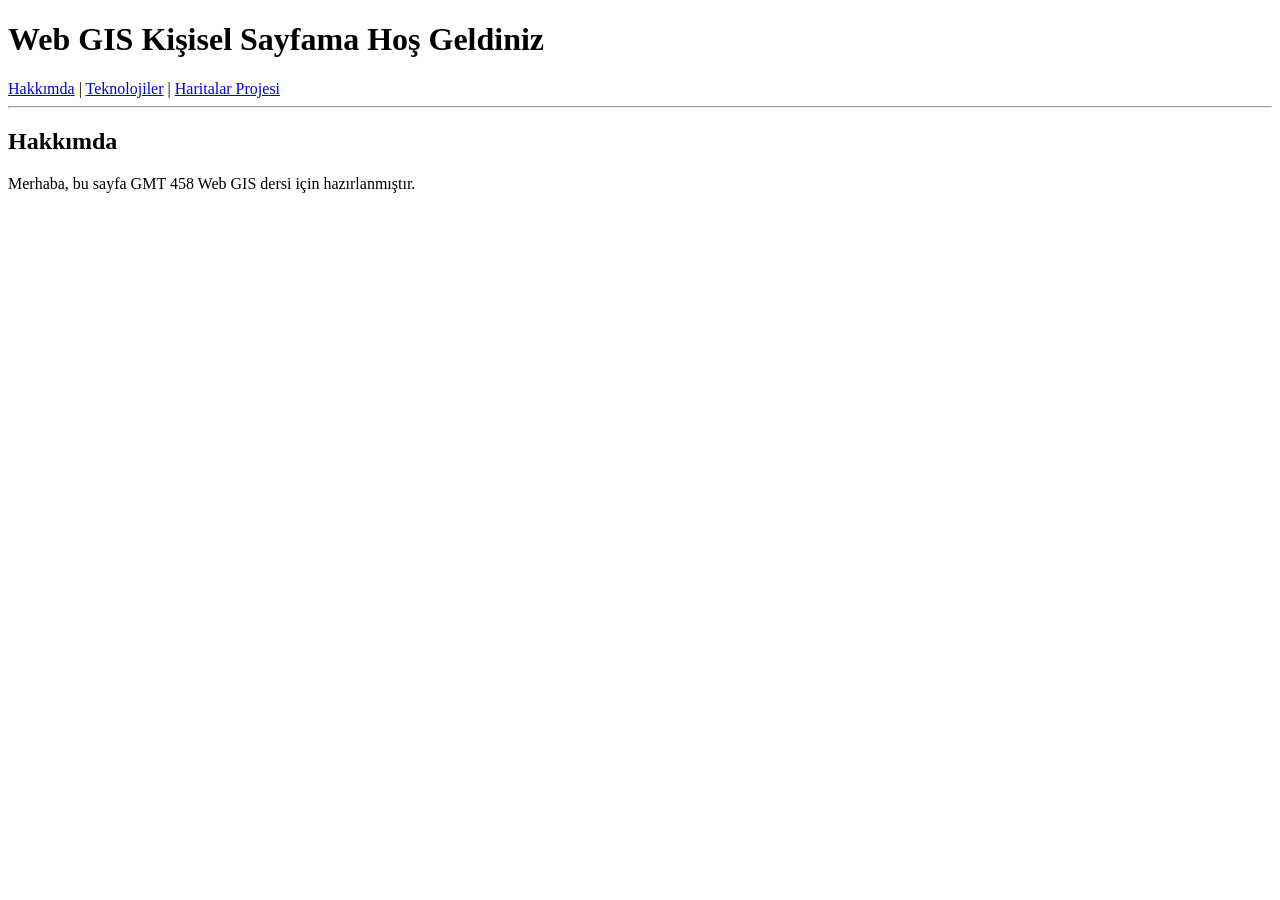
==== index.html @ f8061fa5 "first commit: 3 ana html dosyası oluşturuldu" ====
<!DOCTYPE html>
<html lang="en">

<head>
    <meta charset="UTF-8">
    <meta name="viewport" content="width=device-width, initial-scale=1.0">
    <title>Kişisel Web Sayfası - Web GIS</title>
</head>

<body>
    <h1>Web GIS Kişisel Sayfama Hoş Geldiniz</h1>
    <nav>
        <a href="index.html">Hakkımda</a> |
        <a href="technologies.html">Teknolojiler</a> |
        <a href="maps.html">Haritalar Projesi</a>
    </nav>
    <hr>
    <h2>Hakkımda</h2>
    <p>Merhaba, bu sayfa GMT 458 Web GIS dersi için hazırlanmıştır.</p>
</body>

</html>
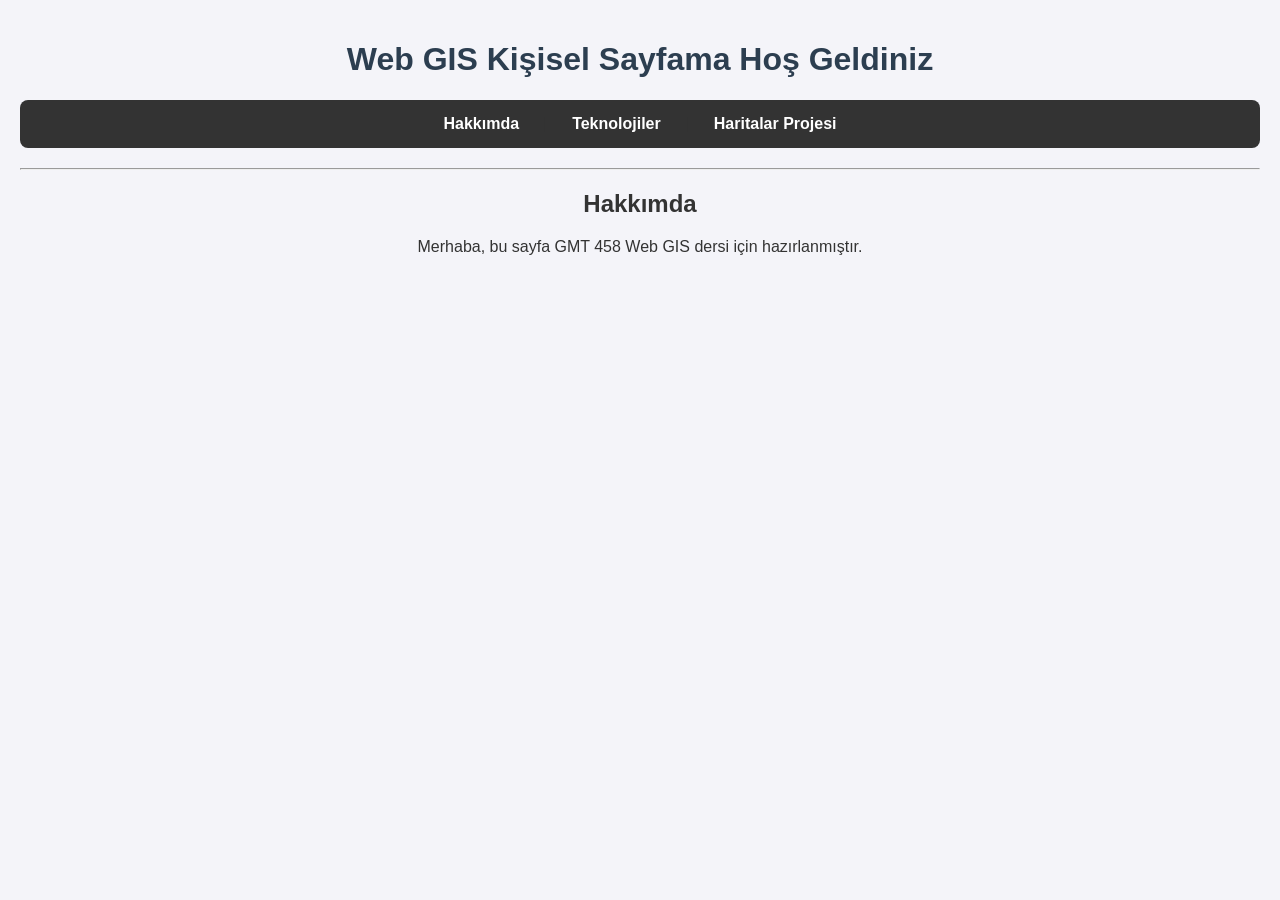
==== commit da80c992: "css tasarımı ve resimli tablo eklendi" ====
--- a/index.html
+++ b/index.html
@@ -5,6 +5,7 @@
     <meta charset="UTF-8">
     <meta name="viewport" content="width=device-width, initial-scale=1.0">
     <title>Kişisel Web Sayfası - Web GIS</title>
+    <link rel="stylesheet" href="style.css">
 </head>
 
 <body>
--- a/style.css
+++ b/style.css
@@ -0,0 +1,74 @@
+body {
+    font-family: Arial, sans-serif;
+    background-color: #f4f4f9;
+    color: #333;
+    margin: 0;
+    padding: 20px;
+    text-align: center;
+}
+
+
+nav {
+    background-color: #333;
+    padding: 15px;
+    border-radius: 8px;
+    margin-bottom: 20px;
+}
+
+nav a {
+    color: white;
+    text-decoration: none;
+    font-weight: bold;
+    padding: 10px 20px;
+}
+
+nav a:hover {
+    background-color: #555;
+    border-radius: 4px;
+}
+
+
+h1 {
+    color: #2c3e50;
+    animation: asagidanKayma 1.5s ease-out;
+}
+
+
+@keyframes asagidanKayma {
+    0% {
+        transform: translateY(-50px);
+        opacity: 0;
+    }
+
+    100% {
+        transform: translateY(0);
+        opacity: 1;
+    }
+}
+
+/* Tablo Tasarımı */
+.tech-table {
+    margin: 20px auto;
+    border-collapse: collapse;
+    width: 80%;
+    background-color: white;
+}
+
+.tech-table th,
+.tech-table td {
+    border: 1px solid #ddd;
+    padding: 12px;
+}
+
+.tech-table th {
+    background-color: #333;
+    color: white;
+}
+
+.tech-table tr:nth-child(even) {
+    background-color: #f9f9f9;
+}
+
+.tech-table img {
+    border-radius: 5px;
+}
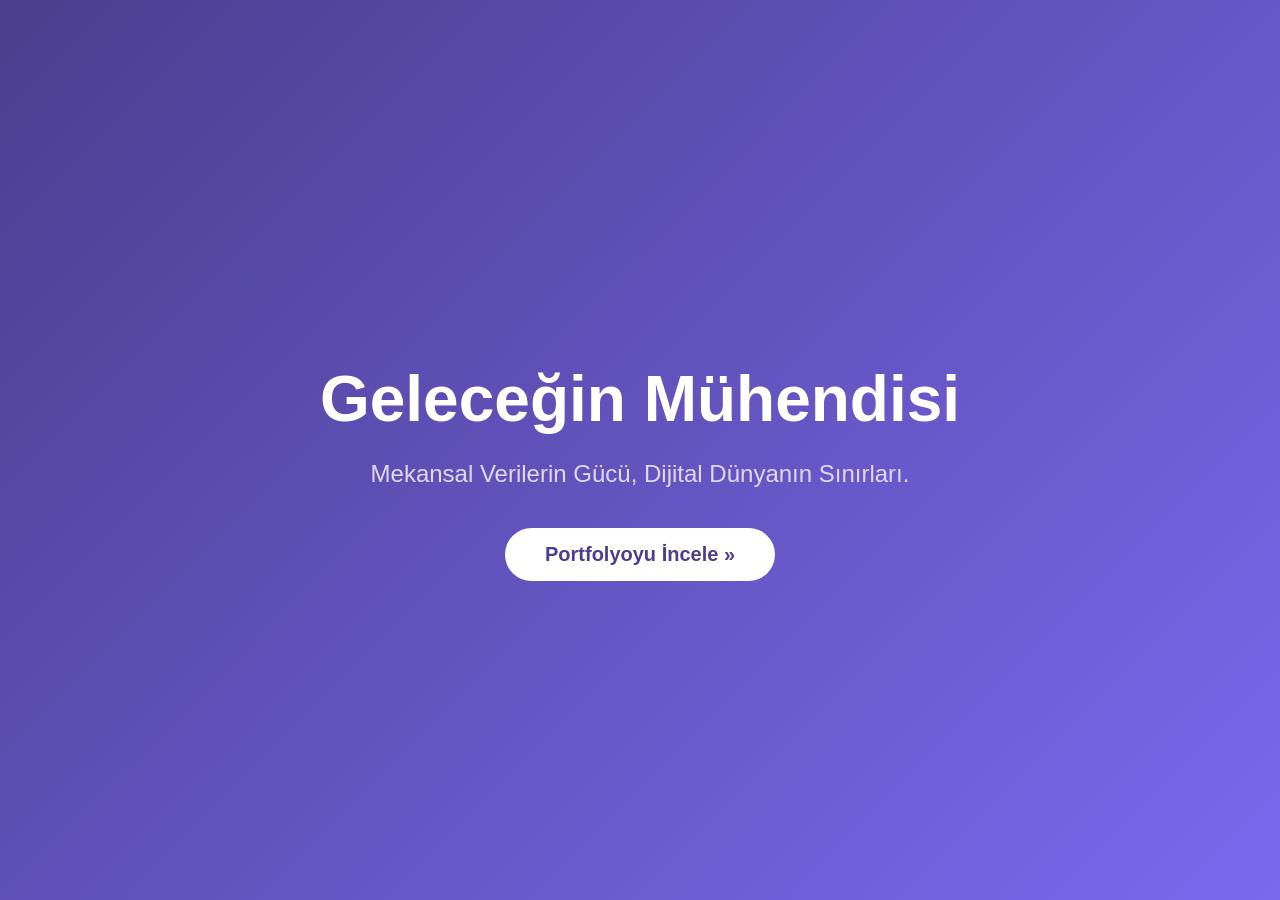
==== commit 535b3e4f: "Tasarımsal güncellemeler yapıldı" ====
--- a/index.html
+++ b/index.html
@@ -4,20 +4,16 @@
 <head>
     <meta charset="UTF-8">
     <meta name="viewport" content="width=device-width, initial-scale=1.0">
-    <title>Kişisel Web Sayfası - Web GIS</title>
+    <title>Oğuz Meriç - Geleceğin Mühendisi</title>
     <link rel="stylesheet" href="style.css">
 </head>
 
-<body>
-    <h1>Web GIS Kişisel Sayfama Hoş Geldiniz</h1>
-    <nav>
-        <a href="index.html">Hakkımda</a> |
-        <a href="technologies.html">Teknolojiler</a> |
-        <a href="maps.html">Haritalar Projesi</a>
-    </nav>
-    <hr>
-    <h2>Hakkımda</h2>
-    <p>Merhaba, bu sayfa GMT 458 Web GIS dersi için hazırlanmıştır.</p>
+<body class="landing-body">
+    <div class="landing-content">
+        <h1>Geleceğin Mühendisi</h1>
+        <p>Mekansal Verilerin Gücü, Dijital Dünyanın Sınırları.</p>
+        <a href="whoami.html" class="enter-btn">Portfolyoyu İncele &raquo;</a>
+    </div>
 </body>
 
 </html>
--- a/style.css
+++ b/style.css
@@ -1,74 +1,394 @@
 body {
-    font-family: Arial, sans-serif;
-    background-color: #f4f4f9;
-    color: #333;
+    font-family: 'Segoe UI', Tahoma, Geneva, Verdana, sans-serif;
+    background-color: #f8f9fa;
+    color: #333333;
     margin: 0;
+    padding: 0;
+    text-align: center;
+    display: flex;
+    flex-direction: column;
+    min-height: 100vh;
+}
+
+.content-wrap {
+    flex: 1;
     padding: 20px;
-    text-align: center;
-}
-
+}
 
 nav {
-    background-color: #333;
+    background-color: #7b68ee;
+    padding: 15px 30px;
+    border-radius: 8px;
+    margin-bottom: 20px;
+    box-shadow: 0 4px 6px rgba(0, 0, 0, 0.1);
+    display: flex;
+    justify-content: space-between;
+    align-items: center;
+}
+
+.nav-center {
+    display: flex;
+    gap: 10px;
+}
+
+nav a {
+    color: white;
+    text-decoration: none;
+    font-weight: bold;
+    padding: 10px 20px;
+    transition: background-color 0.3s;
+    border-radius: 4px;
+}
+
+nav a:hover {
+    background-color: #5a4bcf;
+}
+
+.nav-btn {
+    background-color: #4b3e8e;
+    border-radius: 20px;
+    font-size: 14px;
+}
+
+.nav-btn:hover {
+    background-color: #362c6a;
+}
+
+.hero-section {
+    background: linear-gradient(135deg, #7b68ee, #4b3e8e);
+    color: white;
+    padding: 60px 20px;
+    border-radius: 12px;
+    margin-bottom: 40px;
+    box-shadow: 0 8px 15px rgba(0, 0, 0, 0.1);
+    animation: fadeIn 1s ease-out;
+}
+
+.hero-section h1 {
+    color: white;
+    font-size: 36px;
+    margin-top: 0;
+    animation: none;
+}
+
+.hero-section p {
+    font-size: 18px;
+    max-width: 600px;
+    margin: 0 auto;
+}
+
+h2 {
+    color: #6b5b95;
+}
+
+@keyframes fadeIn {
+    from {
+        opacity: 0;
+        transform: translateY(20px);
+    }
+
+    to {
+        opacity: 1;
+        transform: translateY(0);
+    }
+}
+
+.z-block {
+    display: flex;
+    align-items: center;
+    justify-content: space-between;
+    background-color: white;
+    width: 85%;
+    margin: 30px auto;
+    padding: 30px;
+    border-radius: 12px;
+    box-shadow: 0 4px 10px rgba(0, 0, 0, 0.05);
+    gap: 40px;
+    transition: transform 0.3s ease, box-shadow 0.3s ease;
+    animation: fadeIn 0.8s ease-out forwards;
+    opacity: 0;
+}
+
+.z-block:nth-child(2) {
+    animation-delay: 0.1s;
+}
+
+.z-block:nth-child(3) {
+    animation-delay: 0.3s;
+}
+
+.z-block:nth-child(4) {
+    animation-delay: 0.5s;
+}
+
+.z-block:nth-child(5) {
+    animation-delay: 0.7s;
+}
+
+.z-block:hover {
+    transform: translateY(-8px);
+    box-shadow: 0 12px 24px rgba(0, 0, 0, 0.12);
+}
+
+.z-block.reverse {
+    flex-direction: row-reverse;
+}
+
+.block-img {
+    width: 180px;
+    height: 180px;
+    object-fit: contain;
+}
+
+.round-img {
+    border-radius: 50%;
+    border: 4px solid #7b68ee;
+    background-color: #f8f9fa;
+    object-fit: cover;
+}
+
+.block-text {
+    flex: 1;
+}
+
+.text-left {
+    text-align: left;
+}
+
+.text-right {
+    text-align: right;
+}
+
+.edu-container {
+    margin-top: 20px;
+    position: relative;
+}
+
+.edu-item {
+    background-color: #f4f1fa;
     padding: 15px;
     border-radius: 8px;
-    margin-bottom: 20px;
-}
-
-nav a {
+    color: #4b3e8e;
+    font-weight: bold;
+    cursor: pointer;
+    display: inline-block;
+    position: relative;
+    transition: background-color 0.3s;
+}
+
+.edu-item:hover {
+    background-color: #e0d8f5;
+}
+
+.edu-popup {
+    visibility: hidden;
+    opacity: 0;
+    position: absolute;
+    top: 130%;
+    right: 0;
+    width: 250px;
+    background-color: white;
+    border: 2px solid #7b68ee;
+    border-radius: 12px;
+    padding: 15px;
+    box-shadow: 0 8px 16px rgba(0, 0, 0, 0.15);
+    text-align: center;
+    transition: all 0.3s ease;
+    z-index: 100;
+}
+
+.edu-item:hover .edu-popup {
+    visibility: visible;
+    opacity: 1;
+    top: 110%;
+}
+
+.popup-logo {
+    width: 70px;
+    height: 70px;
+    object-fit: contain;
+    margin-bottom: 10px;
+}
+
+.edu-popup p {
+    font-size: 14px;
+    color: #333333;
+    margin-bottom: 15px;
+}
+
+.map-link-btn {
+    display: inline-block;
+    background-color: #7b68ee;
     color: white;
     text-decoration: none;
-    font-weight: bold;
-    padding: 10px 20px;
-}
-
-nav a:hover {
-    background-color: #555;
-    border-radius: 4px;
-}
-
-
-h1 {
-    color: #2c3e50;
-    animation: asagidanKayma 1.5s ease-out;
-}
-
-
-@keyframes asagidanKayma {
-    0% {
-        transform: translateY(-50px);
-        opacity: 0;
-    }
-
-    100% {
-        transform: translateY(0);
-        opacity: 1;
-    }
-}
-
-/* Tablo Tasarımı */
+    padding: 8px 15px;
+    border-radius: 5px;
+    font-size: 14px;
+    transition: background-color 0.3s;
+}
+
+.map-link-btn:hover {
+    background-color: #5a4bcf;
+}
+
+.location-links ul {
+    display: flex;
+    flex-wrap: wrap;
+    gap: 12px;
+    padding: 0;
+    list-style-type: none;
+    justify-content: flex-end;
+}
+
+.location-links a {
+    display: inline-block;
+    background-color: white;
+    color: #4b3e8e;
+    padding: 8px 18px;
+    border-radius: 20px;
+    font-size: 14px;
+    font-weight: bold;
+    border: 2px solid #7b68ee;
+    text-decoration: none;
+    transition: all 0.3s ease;
+}
+
+.location-links a:hover {
+    background-color: #7b68ee;
+    color: white;
+    transform: scale(1.05);
+}
+
+.mini-map-box {
+    width: 180px;
+    height: 180px;
+    background-color: transparent;
+    border: none;
+    display: flex;
+    align-items: center;
+    justify-content: center;
+}
+
+.mini-map-box img {
+    width: 130px;
+    opacity: 0.9;
+    transition: transform 0.3s ease;
+}
+
+.mini-map-box img:hover {
+    transform: scale(1.1);
+}
+
 .tech-table {
     margin: 20px auto;
     border-collapse: collapse;
     width: 80%;
     background-color: white;
+    box-shadow: 0 4px 8px rgba(0, 0, 0, 0.05);
 }
 
 .tech-table th,
 .tech-table td {
-    border: 1px solid #ddd;
-    padding: 12px;
+    border: 1px solid #e0e0e0;
+    padding: 15px;
 }
 
 .tech-table th {
-    background-color: #333;
+    background-color: #7b68ee;
     color: white;
 }
 
 .tech-table tr:nth-child(even) {
-    background-color: #f9f9f9;
+    background-color: #f4f1fa;
 }
 
 .tech-table img {
     border-radius: 5px;
+}
+
+.map-container {
+    width: 80%;
+    height: 400px;
+    margin: 20px auto;
+    border: 3px solid #7b68ee;
+    border-radius: 8px;
+    box-shadow: 0 4px 8px rgba(0, 0, 0, 0.1);
+}
+
+footer {
+    background-color: #4b3e8e;
+    color: white;
+    text-align: center;
+    padding: 15px;
+    margin-top: auto;
+    font-size: 14px;
+}
+
+/* --- Tam Ekran Ana Sayfa Tasarımı --- */
+.landing-body {
+    margin: 0;
+    padding: 0;
+    min-height: 100vh;
+    background: linear-gradient(135deg, #4b3e8e, #7b68ee);
+    display: flex;
+    justify-content: center;
+    align-items: center;
+    text-align: center;
+    color: white;
+}
+
+.landing-content h1 {
+    font-size: 64px;
+    margin-bottom: 20px;
+    color: white;
+    animation: fadeIn 1s ease-out;
+}
+
+.landing-content p {
+    font-size: 24px;
+    margin-bottom: 40px;
+    color: #e0d8f5;
+    animation: fadeIn 1.5s ease-out;
+}
+
+.enter-btn {
+    display: inline-block;
+    background-color: white;
+    color: #4b3e8e;
+    text-decoration: none;
+    padding: 15px 40px;
+    border-radius: 30px;
+    font-weight: bold;
+    font-size: 20px;
+    transition: transform 0.3s, box-shadow 0.3s, background-color 0.3s;
+    animation: fadeIn 2s ease-out;
+}
+
+.enter-btn:hover {
+    transform: scale(1.05);
+    box-shadow: 0 8px 20px rgba(0, 0, 0, 0.2);
+    background-color: #f4f1fa;
+}
+
+/* --- İkonlu Menü Butonları Tasarımı --- */
+.nav-icons {
+    display: flex;
+    gap: 15px;
+    align-items: center;
+}
+
+.icon-btn {
+    background: none;
+    border: none;
+    color: white;
+    font-size: 26px;
+    cursor: pointer;
+    transition: transform 0.2s, color 0.2s;
+    padding: 0;
+    font-weight: bold;
+}
+
+.icon-btn:hover {
+    transform: scale(1.2);
+    color: #d1c4e9;
 }
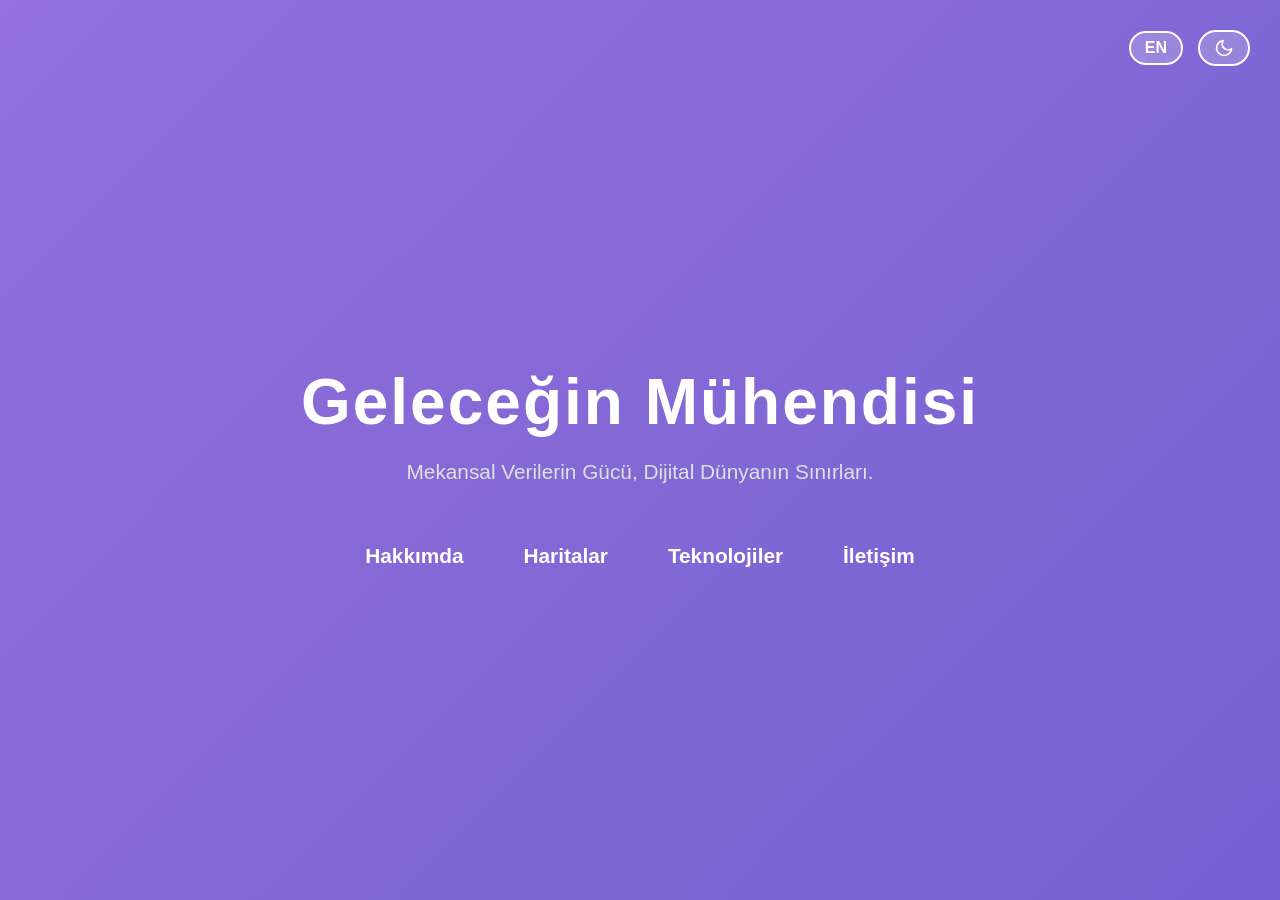
==== commit 2ad7b540: "Güncelleme: Dark Mode, TR/EN dil motoru, dinamik menü ve aktif iletişim formu eklendi" ====
--- a/index.html
+++ b/index.html
@@ -1,19 +1,189 @@
 <!DOCTYPE html>
-<html lang="en">
+<html lang="tr">
 
 <head>
     <meta charset="UTF-8">
     <meta name="viewport" content="width=device-width, initial-scale=1.0">
-    <title>Oğuz Meriç - Geleceğin Mühendisi</title>
+    <title>Ana Sayfa - Web GIS</title>
     <link rel="stylesheet" href="style.css">
+
+    <style>
+        /* ANA SAYFA ÖZEL ARKA PLAN VE YERLEŞİM */
+        body {
+            margin: 0;
+            padding: 0;
+            height: 100vh;
+            display: flex;
+            align-items: center;
+            justify-content: center;
+            overflow: hidden;
+            background: linear-gradient(-45deg, #7b68ee, #4b3e8e, #6a5acd, #9370DB);
+            background-size: 400% 400%;
+            animation: gradientBG 15s ease infinite;
+            transition: background 0.5s ease;
+            font-family: 'Segoe UI', Tahoma, Geneva, Verdana, sans-serif;
+        }
+
+        @keyframes gradientBG {
+            0% {
+                background-position: 0% 50%;
+            }
+
+            50% {
+                background-position: 100% 50%;
+            }
+
+            100% {
+                background-position: 0% 50%;
+            }
+        }
+
+        body.dark-mode {
+            background: linear-gradient(-45deg, #0a0a0a, #1a1a2e, #16213e, #0f3460);
+            background-size: 400% 400%;
+        }
+
+        /* İÇERİK KUTUSU VE YAZILAR */
+        .landing-box {
+            text-align: center;
+            color: white;
+            z-index: 10;
+            animation: fadeIn 1.5s ease-out;
+            padding: 40px;
+        }
+
+        .landing-box h1 {
+            font-size: 4rem;
+            margin-bottom: 15px;
+            letter-spacing: 2px;
+            transition: text-shadow 0.3s ease;
+        }
+
+        body.dark-mode .landing-box h1 {
+            text-shadow: 0 0 20px rgba(179, 157, 219, 0.6);
+        }
+
+        .landing-box p {
+            font-size: 1.3rem;
+            margin-bottom: 50px;
+            color: #e0e0e0;
+            font-weight: 300;
+            transition: color 0.3s ease;
+        }
+
+        body.dark-mode .landing-box p {
+            color: #b39ddb;
+        }
+
+
+        .landing-nav {
+            display: flex;
+            justify-content: center;
+            gap: 40px;
+            flex-wrap: wrap;
+        }
+
+        .landing-nav a {
+            text-decoration: none;
+            color: white;
+            font-size: 1.3rem;
+            font-weight: bold;
+            padding: 10px;
+            transition: all 0.3s ease;
+            position: relative;
+        }
+
+        .landing-nav a:hover {
+            color: #d1c4e9;
+            transform: translateY(-3px);
+            text-shadow: 0 4px 10px rgba(255, 255, 255, 0.4);
+        }
+
+        body.dark-mode .landing-nav a:hover {
+            color: #b39ddb;
+            text-shadow: 0 4px 10px rgba(179, 157, 219, 0.6);
+        }
+
+        /* SAĞ ÜST KONTROLLER */
+        .top-right-controls {
+            position: absolute;
+            top: 30px;
+            right: 30px;
+            z-index: 100;
+        }
+    </style>
 </head>
 
-<body class="landing-body">
-    <div class="landing-content">
-        <h1>Geleceğin Mühendisi</h1>
-        <p>Mekansal Verilerin Gücü, Dijital Dünyanın Sınırları.</p>
-        <a href="whoami.html" class="enter-btn">Portfolyoyu İncele &raquo;</a>
+<body>
+
+    <!-- Sağ Üst Tema ve Dil Butonları -->
+    <div class="top-right-controls ui-controls">
+        <button id="langToggle" class="lang-btn" onclick="toggleLanguage()">EN</button>
+        <button id="themeToggle" class="theme-btn" onclick="toggleTheme()"></button>
     </div>
+
+
+    <div class="landing-box">
+        <h1 data-tr="Geleceğin Mühendisi" data-en="Engineer of the Future">Geleceğin Mühendisi</h1>
+        <p data-tr="Mekansal Verilerin Gücü, Dijital Dünyanın Sınırları."
+            data-en="Power of Spatial Data, Boundaries of the Digital World.">Mekansal Verilerin Gücü, Dijital Dünyanın
+            Sınırları.</p>
+
+        <div class="landing-nav">
+            <a href="whoami.html" data-tr="Hakkımda" data-en="About Me">Hakkımda</a>
+            <a href="maps.html" data-tr="Haritalar" data-en="Maps">Haritalar</a>
+            <a href="technologies.html" data-tr="Teknolojiler" data-en="Technologies">Teknolojiler</a>
+            <a href="contact.html" data-tr="İletişim" data-en="Contact">İletişim</a>
+        </div>
+    </div>
+
+    <!-- TEMA VE DİL SİSTEMİ SCRIPT'I -->
+    <script>
+        const sunIcon = `<svg viewBox="0 0 24 24" stroke="white" stroke-width="2" fill="none" stroke-linecap="round" stroke-linejoin="round"><circle cx="12" cy="12" r="5"></circle><line x1="12" y1="1" x2="12" y2="3"></line><line x1="12" y1="21" x2="12" y2="23"></line><line x1="4.22" y1="4.22" x2="5.64" y2="5.64"></line><line x1="18.36" y1="18.36" x2="19.78" y2="19.78"></line><line x1="1" y1="12" x2="3" y2="12"></line><line x1="21" y1="12" x2="23" y2="12"></line><line x1="4.22" y1="19.78" x2="5.64" y2="18.36"></line><line x1="18.36" y1="5.64" x2="19.78" y2="4.22"></line></svg>`;
+        const moonIcon = `<svg viewBox="0 0 24 24" stroke="white" stroke-width="2" fill="none" stroke-linecap="round" stroke-linejoin="round"><path d="M21 12.79A9 9 0 1 1 11.21 3 7 7 0 0 0 21 12.79z"></path></svg>`;
+
+        function toggleTheme() {
+            const body = document.body;
+            body.classList.toggle('dark-mode');
+            const themeBtn = document.getElementById('themeToggle');
+
+            if (body.classList.contains('dark-mode')) {
+                themeBtn.innerHTML = sunIcon;
+                localStorage.setItem('theme', 'dark');
+            } else {
+                themeBtn.innerHTML = moonIcon;
+                localStorage.setItem('theme', 'light');
+            }
+        }
+
+        let currentLang = localStorage.getItem('lang') || 'tr';
+
+        function toggleLanguage() {
+            currentLang = currentLang === 'tr' ? 'en' : 'tr';
+            localStorage.setItem('lang', currentLang);
+            applyLanguage();
+        }
+
+        function applyLanguage() {
+            const elements = document.querySelectorAll('[data-tr]');
+            elements.forEach(el => {
+                el.innerHTML = el.getAttribute(`data-${currentLang}`);
+            });
+            const langBtn = document.getElementById('langToggle');
+            if (langBtn) langBtn.textContent = currentLang === 'tr' ? 'EN' : 'TR';
+        }
+
+        window.onload = () => {
+            const themeBtn = document.getElementById('themeToggle');
+            if (localStorage.getItem('theme') === 'dark') {
+                document.body.classList.add('dark-mode');
+                if (themeBtn) themeBtn.innerHTML = sunIcon;
+            } else {
+                if (themeBtn) themeBtn.innerHTML = moonIcon;
+            }
+            applyLanguage();
+        };
+    </script>
 </body>
 
 </html>
--- a/style.css
+++ b/style.css
@@ -107,6 +107,9 @@
     transition: transform 0.3s ease, box-shadow 0.3s ease;
     animation: fadeIn 0.8s ease-out forwards;
     opacity: 0;
+
+    position: relative;
+    z-index: 1;
 }
 
 .z-block:nth-child(2) {
@@ -128,6 +131,8 @@
 .z-block:hover {
     transform: translateY(-8px);
     box-shadow: 0 12px 24px rgba(0, 0, 0, 0.12);
+
+    z-index: 10;
 }
 
 .z-block.reverse {
@@ -306,15 +311,6 @@
     border-radius: 5px;
 }
 
-.map-container {
-    width: 80%;
-    height: 400px;
-    margin: 20px auto;
-    border: 3px solid #7b68ee;
-    border-radius: 8px;
-    box-shadow: 0 4px 8px rgba(0, 0, 0, 0.1);
-}
-
 footer {
     background-color: #4b3e8e;
     color: white;
@@ -391,4 +387,367 @@
 .icon-btn:hover {
     transform: scale(1.2);
     color: #d1c4e9;
+}
+
+/* --- Modern Harita ve Hızlı Menü Tasarımı --- */
+.map-container {
+    width: 85%;
+    height: 450px;
+    margin: 0 auto 40px auto;
+    border: none;
+    border-radius: 16px;
+    box-shadow: 0 10px 30px rgba(123, 104, 238, 0.2);
+    overflow: hidden;
+    position: relative;
+    z-index: 1;
+}
+
+.map-controls {
+    display: flex;
+    justify-content: center;
+    gap: 12px;
+    margin-bottom: 20px;
+    flex-wrap: wrap;
+    padding: 0 20px;
+}
+
+.map-btn {
+    background-color: white;
+    color: #4b3e8e;
+    border: 2px solid #7b68ee;
+    padding: 8px 18px;
+    border-radius: 20px;
+    cursor: pointer;
+    font-weight: bold;
+    font-size: 14px;
+    transition: all 0.3s ease;
+}
+
+.map-btn:hover {
+    background-color: #7b68ee;
+    color: white;
+    transform: translateY(-3px);
+    box-shadow: 0 5px 15px rgba(123, 104, 238, 0.3);
+}
+
+/* --- TEKNOLOJİ KARTLARI TASARIMI --- */
+.tech-header {
+    text-align: center;
+    margin-bottom: 40px;
+    animation: fadeIn 1s ease-out;
+}
+
+.tech-header h2 {
+    color: #4b3e8e;
+    font-size: 32px;
+}
+
+.tech-header p {
+    color: #555;
+    font-size: 18px;
+}
+
+.tech-grid {
+    display: grid;
+    grid-template-columns: repeat(auto-fit, minmax(280px, 1fr));
+    gap: 30px;
+    padding: 20px;
+    width: 90%;
+    margin: 0 auto 60px auto;
+}
+
+.tech-card {
+    background-color: white;
+    border-radius: 16px;
+    padding: 40px 20px;
+    text-align: center;
+    box-shadow: 0 4px 10px rgba(0, 0, 0, 0.05);
+    transition: transform 0.3s ease, box-shadow 0.3s ease;
+    animation: fadeIn 1.2s ease-out forwards;
+    position: relative;
+    z-index: 1;
+}
+
+.tech-card:hover {
+    transform: translateY(-12px);
+    box-shadow: 0 15px 30px rgba(123, 104, 238, 0.2);
+    z-index: 10;
+}
+
+.tech-icon {
+    width: 80px;
+    height: 80px;
+    margin-bottom: 20px;
+    transition: transform 0.3s ease;
+}
+
+.tech-card:hover .tech-icon {
+    transform: scale(1.15);
+}
+
+.tech-card h3 {
+    color: #4b3e8e;
+    margin-bottom: 15px;
+    font-size: 22px;
+}
+
+.tech-card p {
+    font-size: 15px;
+    color: #555;
+    line-height: 1.6;
+}
+
+/* --- CONTACT ME SAYFASI TASARIMI --- */
+.contact-container {
+    width: 85%;
+    margin: 0 auto 60px auto;
+    animation: fadeIn 1s ease-out;
+}
+
+.contact-header {
+    text-align: center;
+    margin-bottom: 40px;
+}
+
+.contact-header h2 {
+    color: #4b3e8e;
+    font-size: 32px;
+}
+
+.contact-header p {
+    color: #555;
+    font-size: 18px;
+}
+
+.contact-content {
+    display: flex;
+    gap: 40px;
+    flex-wrap: wrap;
+}
+
+.contact-form-box {
+    flex: 2;
+    background-color: white;
+    padding: 40px;
+    border-radius: 16px;
+    box-shadow: 0 4px 10px rgba(0, 0, 0, 0.05);
+}
+
+.input-group {
+    margin-bottom: 20px;
+    display: flex;
+    flex-direction: column;
+}
+
+.input-group label {
+    margin-bottom: 8px;
+    font-weight: bold;
+    color: #4b3e8e;
+}
+
+.input-group input,
+.input-group textarea {
+    padding: 12px 15px;
+    border: 1px solid #ccc;
+    border-radius: 8px;
+    font-size: 16px;
+    transition: border-color 0.3s ease, box-shadow 0.3s ease;
+    font-family: inherit;
+}
+
+.input-group input:focus,
+.input-group textarea:focus {
+    outline: none;
+    border-color: #7b68ee;
+    box-shadow: 0 0 8px rgba(123, 104, 238, 0.3);
+}
+
+.submit-btn {
+    background-color: #7b68ee;
+    color: white;
+    border: none;
+    padding: 15px 30px;
+    border-radius: 8px;
+    font-size: 16px;
+    font-weight: bold;
+    cursor: pointer;
+    transition: background-color 0.3s ease, transform 0.3s ease;
+    width: 100%;
+}
+
+.submit-btn:hover {
+    background-color: #4b3e8e;
+    transform: translateY(-3px);
+}
+
+.social-box {
+    flex: 1;
+    background-color: white;
+    padding: 40px;
+    border-radius: 16px;
+    box-shadow: 0 4px 10px rgba(0, 0, 0, 0.05);
+    text-align: center;
+}
+
+.social-box h3 {
+    color: #4b3e8e;
+    margin-bottom: 25px;
+}
+
+.social-links {
+    display: flex;
+    flex-direction: column;
+    gap: 15px;
+}
+
+.social-card {
+    display: flex;
+    align-items: center;
+    justify-content: center;
+    gap: 15px;
+    background-color: #f8f9fa;
+    padding: 15px;
+    border-radius: 12px;
+    text-decoration: none;
+    color: #333;
+    font-weight: bold;
+    transition: transform 0.3s ease, background-color 0.3s ease;
+}
+
+.social-card img {
+    width: 30px;
+    height: 30px;
+}
+
+.social-card:hover {
+    transform: translateX(10px);
+    background-color: #e2e6ea;
+    color: #7b68ee;
+}
+
+/* Butonların kaymasını engellemek için sınır kalınlıklarını sabitliyoruz */
+body.dark-mode .map-btn {
+    background-color: #2c2c2c;
+    color: #e0e0e0;
+    /* Sadece çerçeve rengini değiştiriyoruz, kalınlığını orijinaliyle aynı bırakıyoruz */
+    border-color: #444;
+}
+
+/* Yeni SVG ikonları için ayar */
+.theme-btn {
+    display: flex;
+    align-items: center;
+    justify-content: center;
+    padding: 6px 10px;
+}
+
+.theme-btn svg {
+    width: 20px;
+    height: 20px;
+    stroke: white;
+}
+
+/* ==========================================================
+   TEMA VE DİL BUTONLARI (SAĞ ÜST UI KONTROLLERİ)
+   ========================================================== */
+.ui-controls {
+    display: flex;
+    gap: 15px;
+    align-items: center;
+    width: 140px;
+    justify-content: flex-end;
+}
+
+.theme-btn,
+.lang-btn {
+    background: rgba(255, 255, 255, 0.2);
+    border: 2px solid white;
+    color: white;
+    border-radius: 20px;
+    padding: 6px 14px;
+    cursor: pointer;
+    font-weight: bold;
+    font-size: 16px;
+    transition: all 0.3s ease;
+    display: flex;
+    align-items: center;
+    justify-content: center;
+}
+
+.theme-btn:hover,
+.lang-btn:hover {
+    background: white;
+    color: #7b68ee;
+    transform: scale(1.1);
+}
+
+.theme-btn svg {
+    width: 20px;
+    height: 20px;
+    stroke: white;
+    transition: stroke 0.3s ease;
+}
+
+.theme-btn:hover svg {
+    stroke: #7b68ee;
+}
+
+/* ==========================================================
+   KARANLIK TEMA (DARK MODE) KURALLARI
+   ========================================================== */
+body.dark-mode {
+    background-color: #121212;
+    color: #e0e0e0;
+}
+
+body.dark-mode h2,
+body.dark-mode h3,
+body.dark-mode .input-group label {
+    color: #b39ddb;
+}
+
+body.dark-mode .map-container,
+body.dark-mode .tech-card,
+body.dark-mode .contact-form-box,
+body.dark-mode .social-box {
+    background-color: #1e1e1e;
+    box-shadow: 0 4px 15px rgba(0, 0, 0, 0.5);
+    border-color: #333;
+}
+
+body.dark-mode p {
+    color: #bbb !important;
+}
+
+body.dark-mode .map-btn {
+    background-color: #2c2c2c;
+    color: #e0e0e0;
+    border-color: #444;
+}
+
+body.dark-mode .map-btn:hover {
+    background-color: #7b68ee;
+    color: white;
+    border-color: #7b68ee;
+}
+
+body.dark-mode input,
+body.dark-mode textarea {
+    background-color: #2c2c2c;
+    color: #fff;
+    border: 1px solid #555;
+}
+
+body.dark-mode .social-card {
+    background-color: #2c2c2c;
+    color: #fff;
+}
+
+body.dark-mode .social-card:hover {
+    background-color: #444;
+    color: #b39ddb;
+}
+
+body.dark-mode footer {
+    color: #888;
 }
